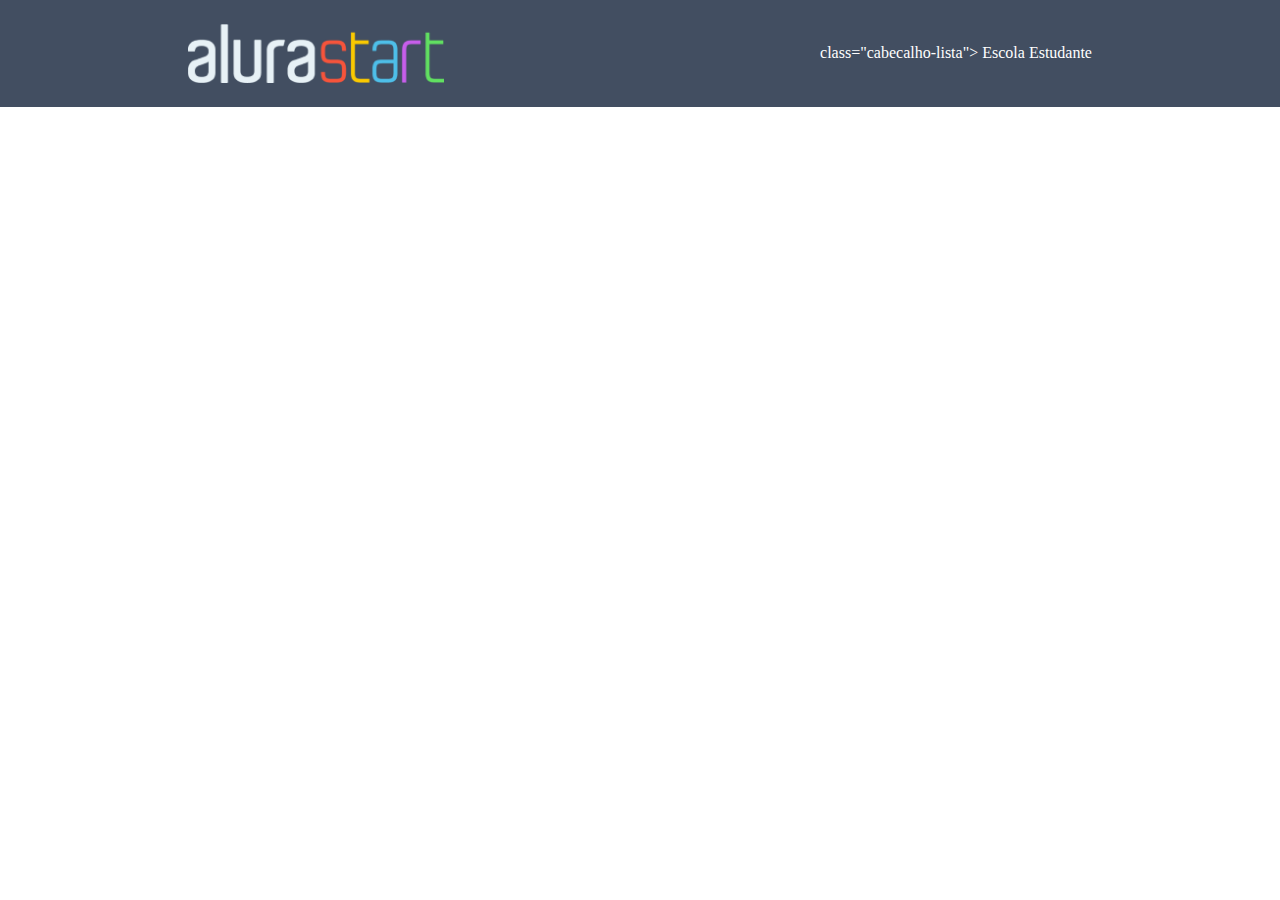
==== index.html @ d8e9a2e6 "atatualizando a pagina" ====
<!DOCTYPE html>
<html lang="pt-br">
<head>
    <meta charset="UTF-8">
    <meta name="viewport" content="width=device-width, initial-scale=1.0">
    <title>yuri dos jogos</title>
    <link rel="stylesheet" href="style.css">
</head>
<body>
    <header class="cabecalho">
        <img  class="cabecalho-imagem"src="alurastart logo 1.png" alt="logo da alura">
        
        <ul>class="cabecalho-lista">
            <li"cabecalho-lista">Escola</li>
            <li"cabecalho-lista">Estudante</li>
        </ul>
    </header>
</body>
</html>
---- style.css ----
*{
    margin: 0;
    padding: 0;
}

header {
    background-color: #424E61;
    color: white;
}

.cabecalho-imagem{
    width: 20%;
}

.cabecalho {
    background-color: #424E61;
    color: white;
    display: flex;
    justify-content: space-around;
    align-items: center;
    padding: 24px 0;
}

.cabecalho-lista-item{
    display: inline-block;
    margin: 0 16px;
    font-size: 24px;
}
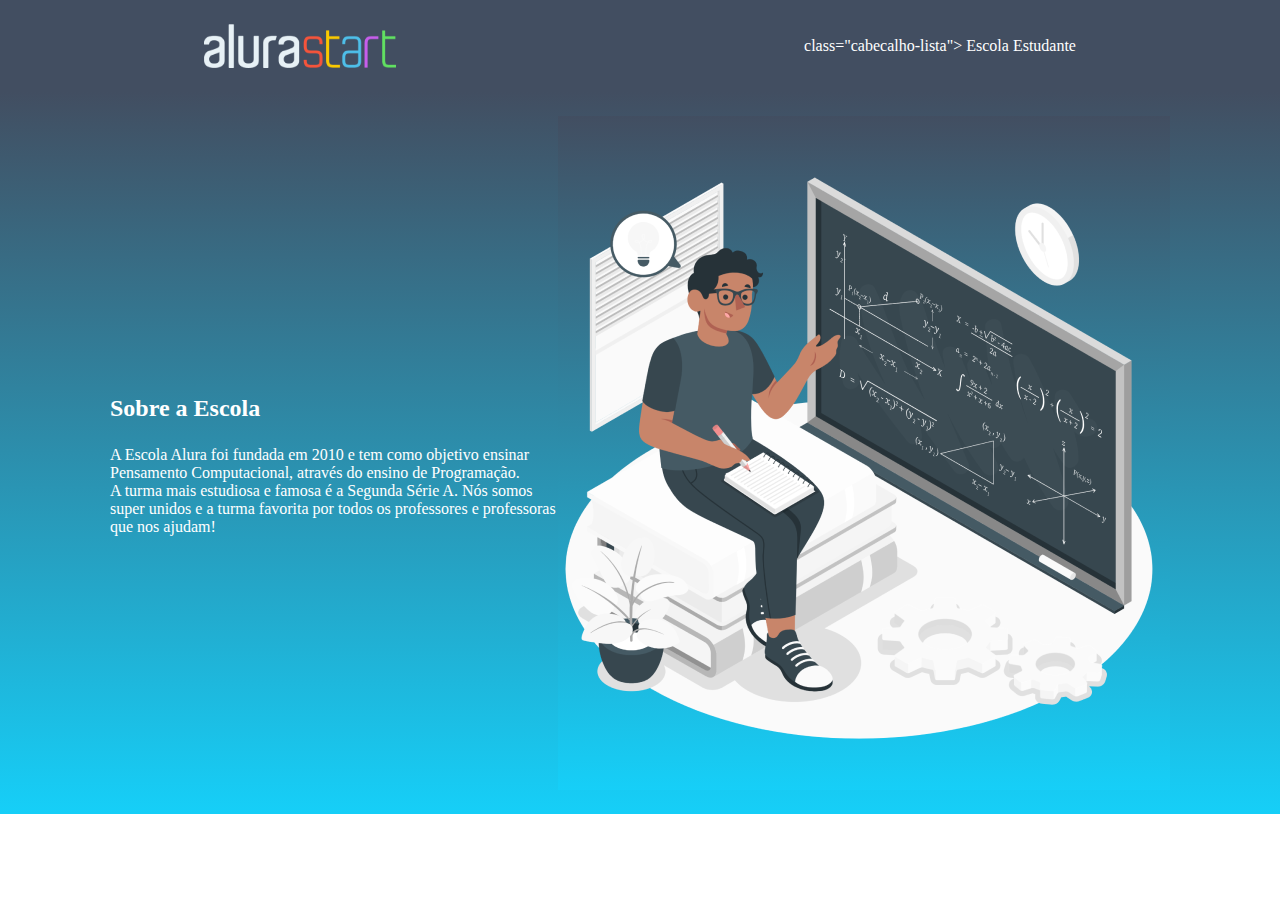
==== commit dbfe3b26: "PAGINA FINAL" ====
--- a/index.html
+++ b/index.html
@@ -15,5 +15,15 @@
             <li"cabecalho-lista">Estudante</li>
         </ul>
     </header>
+
+    <section class="escola">
+        <div class="escola-div-conteudo">
+            <h2 class="escola-titulo">Sobre a Escola</h2>
+            <p class="escola-texto-um">A Escola Alura foi fundada em 2010 e tem como objetivo ensinar Pensamento Computacional, através do ensino de  Programação.</p>
+            <p class="escola-texto-dois">A turma mais estudiosa e famosa é a Segunda Série A. Nós somos super unidos e a turma favorita por todos os professores e professoras que nos ajudam!</p>
+        </div>
+        <img src="Formula-amico-1.png" alt="professor no quadro" class="escola">
+    </section>
+    
 </body>
 </html>--- a/style.css
+++ b/style.css
@@ -1,15 +1,6 @@
-*{
+* {
     margin: 0;
     padding: 0;
-}
-
-header {
-    background-color: #424E61;
-    color: white;
-}
-
-.cabecalho-imagem{
-    width: 20%;
 }
 
 .cabecalho {
@@ -21,8 +12,32 @@
     padding: 24px 0;
 }
 
+.cabecalho-imagem{
+    width: 15%;
+}
+
 .cabecalho-lista-item{
     display: inline-block;
     margin: 0 16px;
-    font-size: 24px;
+    font-size: 20px;
 }
+
+.escola-imagem{
+    width: 25%;
+}
+
+.escola{
+    background-image: linear-gradient(#424E61,#16CFF8);
+    color:white;
+    display: flex;
+    justify-content: center;
+    align-items: center;
+    padding: 24px 0;
+}
+
+.escola-div-conteudo{
+    width: 35%;
+}
+.escola-titulo{
+    padding: 24px 0;
+}
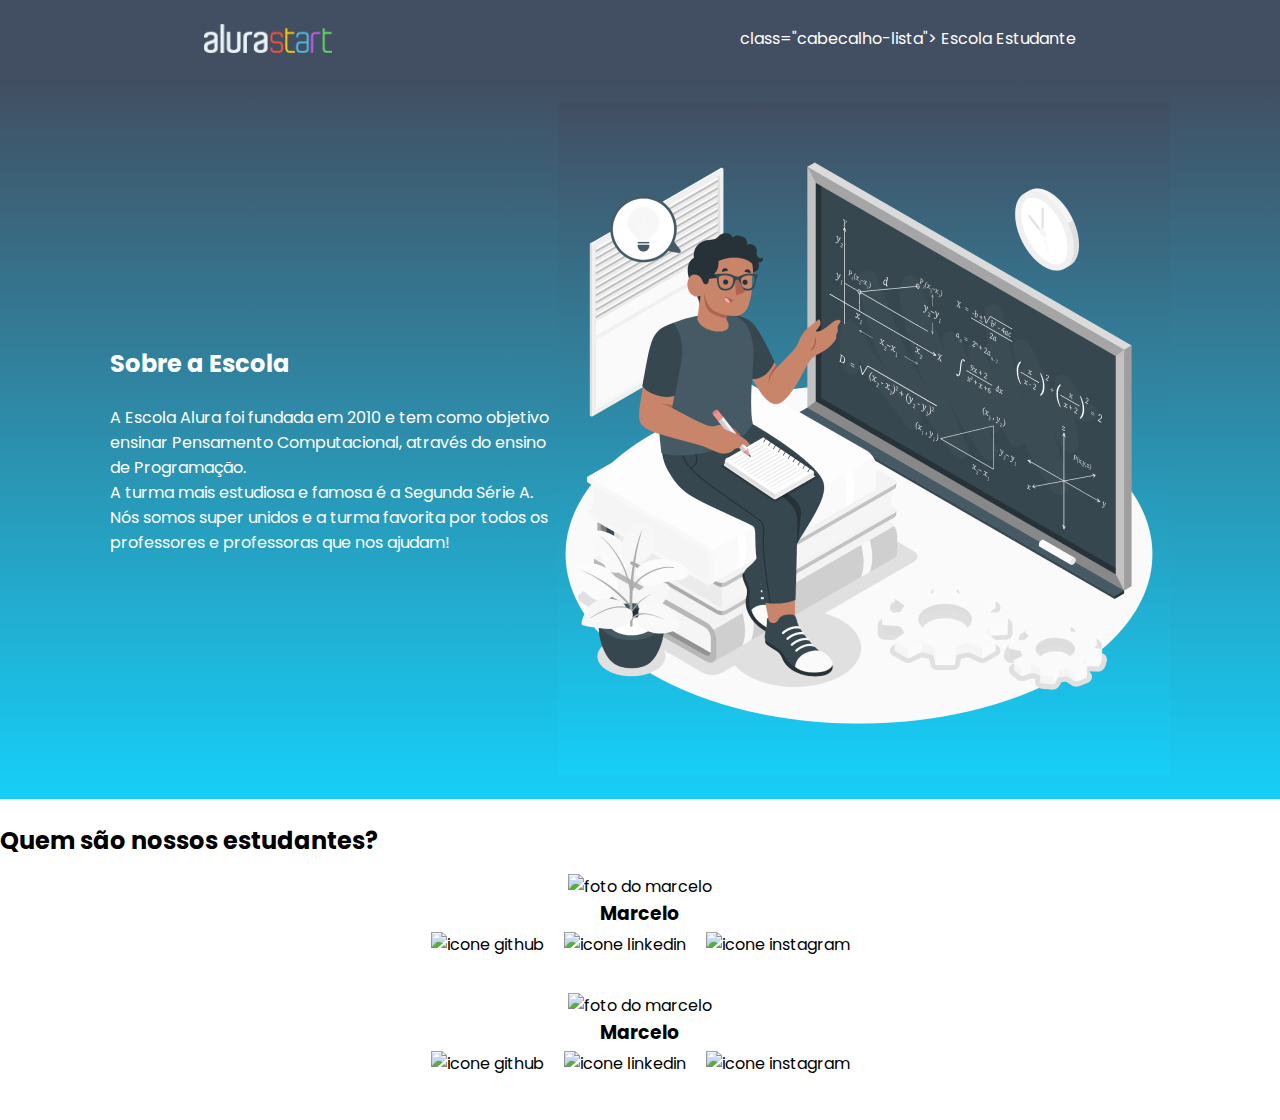
==== commit 5c50dda1: "adicionando estadantes" ====
--- a/index.html
+++ b/index.html
@@ -5,6 +5,9 @@
     <meta name="viewport" content="width=device-width, initial-scale=1.0">
     <title>yuri dos jogos</title>
     <link rel="stylesheet" href="style.css">
+    <link rel="preconnect" href="https://fonts.googleapis.com">
+    <link rel="preconnect" href="https://fonts.gstatic.com" crossorigin>
+    <link href="https://fonts.googleapis.com/css2?family=Poppins&display=swap" rel="stylesheet">
 </head>
 <body>
     <header class="cabecalho">
@@ -24,6 +27,23 @@
         </div>
         <img src="Formula-amico-1.png" alt="professor no quadro" class="escola">
     </section>
+    <section class="estudante">
+        <h2 class="estudante-titulo">Quem são nossos estudantes?</h2>
+        <div class="estudante-div">
+            <img class="estudante-imagem" src="Marcelo.jpeg" alt="foto do marcelo">
+            <h3 class="estudante-nome">Marcelo</h3>
+            <img class="estudante-icone" src="github.png" alt="icone github">
+            <img class="estudante-icone" src="linkedin.png" alt="icone linkedin">
+            <img class="estudante-icone" src="instagram.png" alt="icone instagram">
+        </div>
+        <div class="estudante-div">
+            <img class="estudante-imagem" src="Marcelo.jpeg" alt="foto do marcelo">
+            <h3 class="estudante-nome">Marcelo</h3>
+            <img class="estudante-icone" src="github.png" alt="icone github">
+            <img class="estudante-icone" src="linkedin.png" alt="icone linkedin">
+            <img class="estudante-icone" src="instagram.png" alt="icone instagram">
+        </div>
+    </section>
     
 </body>
 </html>--- a/style.css
+++ b/style.css
@@ -1,8 +1,10 @@
-* {
+*{
     margin: 0;
     padding: 0;
 }
-
+body {
+    font-family: 'Poppins', sans-serif;
+}
 .cabecalho {
     background-color: #424E61;
     color: white;
@@ -13,13 +15,13 @@
 }
 
 .cabecalho-imagem{
-    width: 15%;
+    width: 10%;
 }
 
 .cabecalho-lista-item{
     display: inline-block;
     margin: 0 16px;
-    font-size: 20px;
+    font-size: 16px;
 }
 
 .escola-imagem{
@@ -38,6 +40,26 @@
 .escola-div-conteudo{
     width: 35%;
 }
+
+
 .escola-titulo{
     padding: 24px 0;
 }
+
+.estudante{
+    padding: 24px 0;
+}
+
+.estudante-imagem{
+    width: 120px;
+}
+
+.estudante-icone{
+    width: 24px;
+    padding: 4px 8px;
+}
+
+.estudante-div{
+    text-align: center;
+    padding: 16px 0;
+}
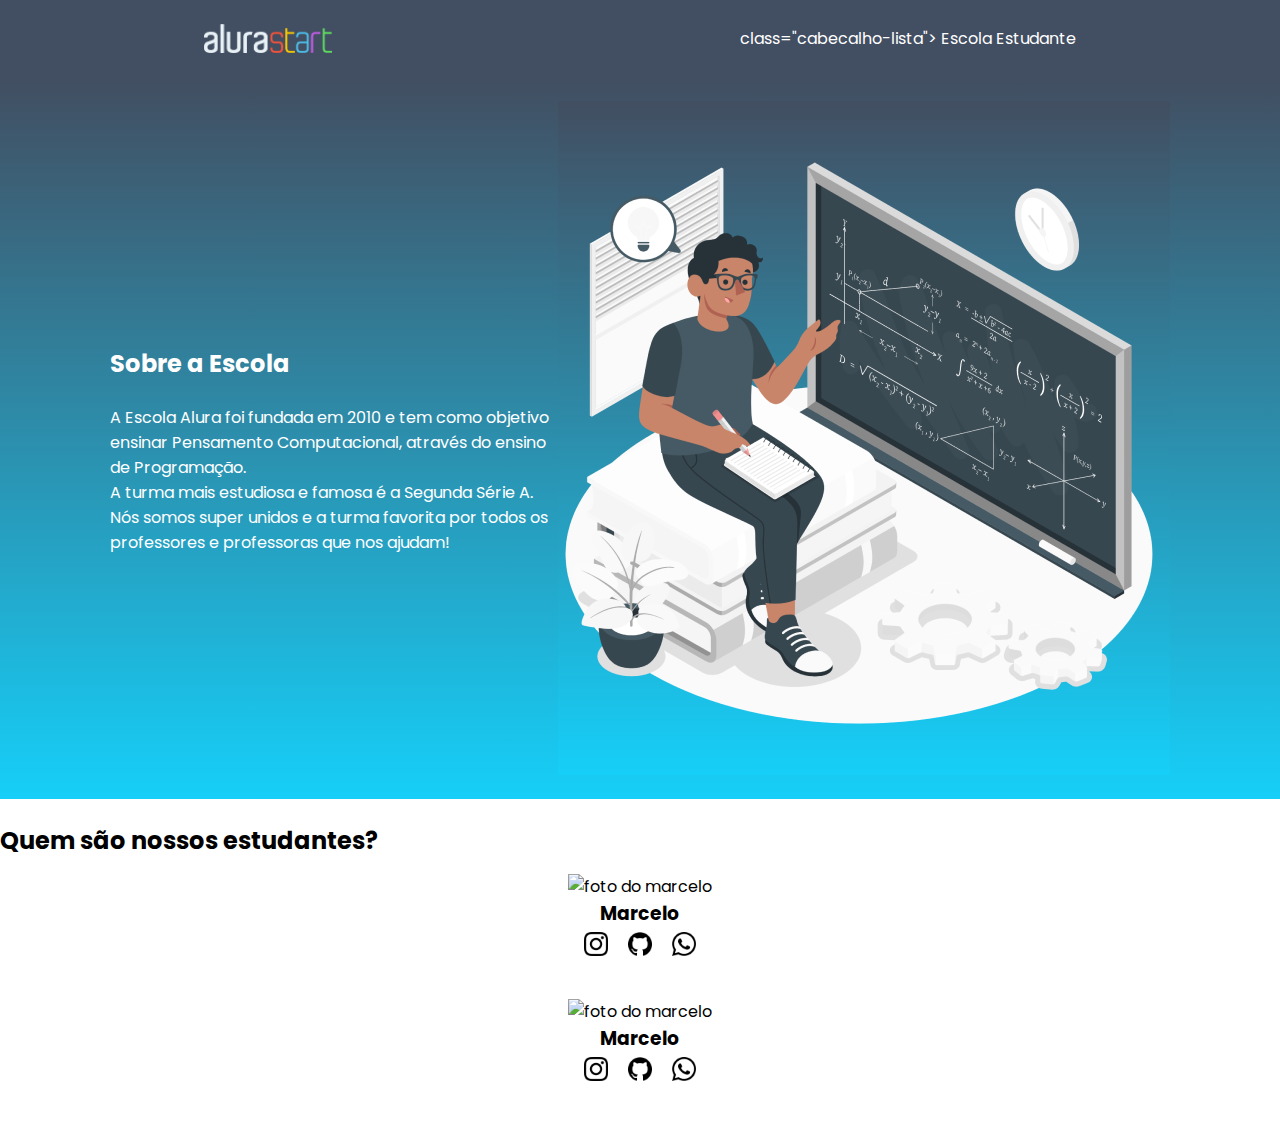
==== commit 3d204c98: "altERndo icones" ====
--- a/index.html
+++ b/index.html
@@ -32,16 +32,16 @@
         <div class="estudante-div">
             <img class="estudante-imagem" src="Marcelo.jpeg" alt="foto do marcelo">
             <h3 class="estudante-nome">Marcelo</h3>
+            <img class="estudante-icone" src="instagram.png" alt="icone instagram">
             <img class="estudante-icone" src="github.png" alt="icone github">
-            <img class="estudante-icone" src="linkedin.png" alt="icone linkedin">
-            <img class="estudante-icone" src="instagram.png" alt="icone instagram">
+            <img class="estudante-icone" src="whatsapp.png" alt="icone whatsapp">
         </div>
         <div class="estudante-div">
             <img class="estudante-imagem" src="Marcelo.jpeg" alt="foto do marcelo">
             <h3 class="estudante-nome">Marcelo</h3>
+            <img class="estudante-icone" src="instagram.png" alt="icone instagram">
             <img class="estudante-icone" src="github.png" alt="icone github">
-            <img class="estudante-icone" src="linkedin.png" alt="icone linkedin">
-            <img class="estudante-icone" src="instagram.png" alt="icone instagram">
+            <img class="estudante-icone" src="whatsapp.png" alt="icone whatsapp">
         </div>
     </section>
     
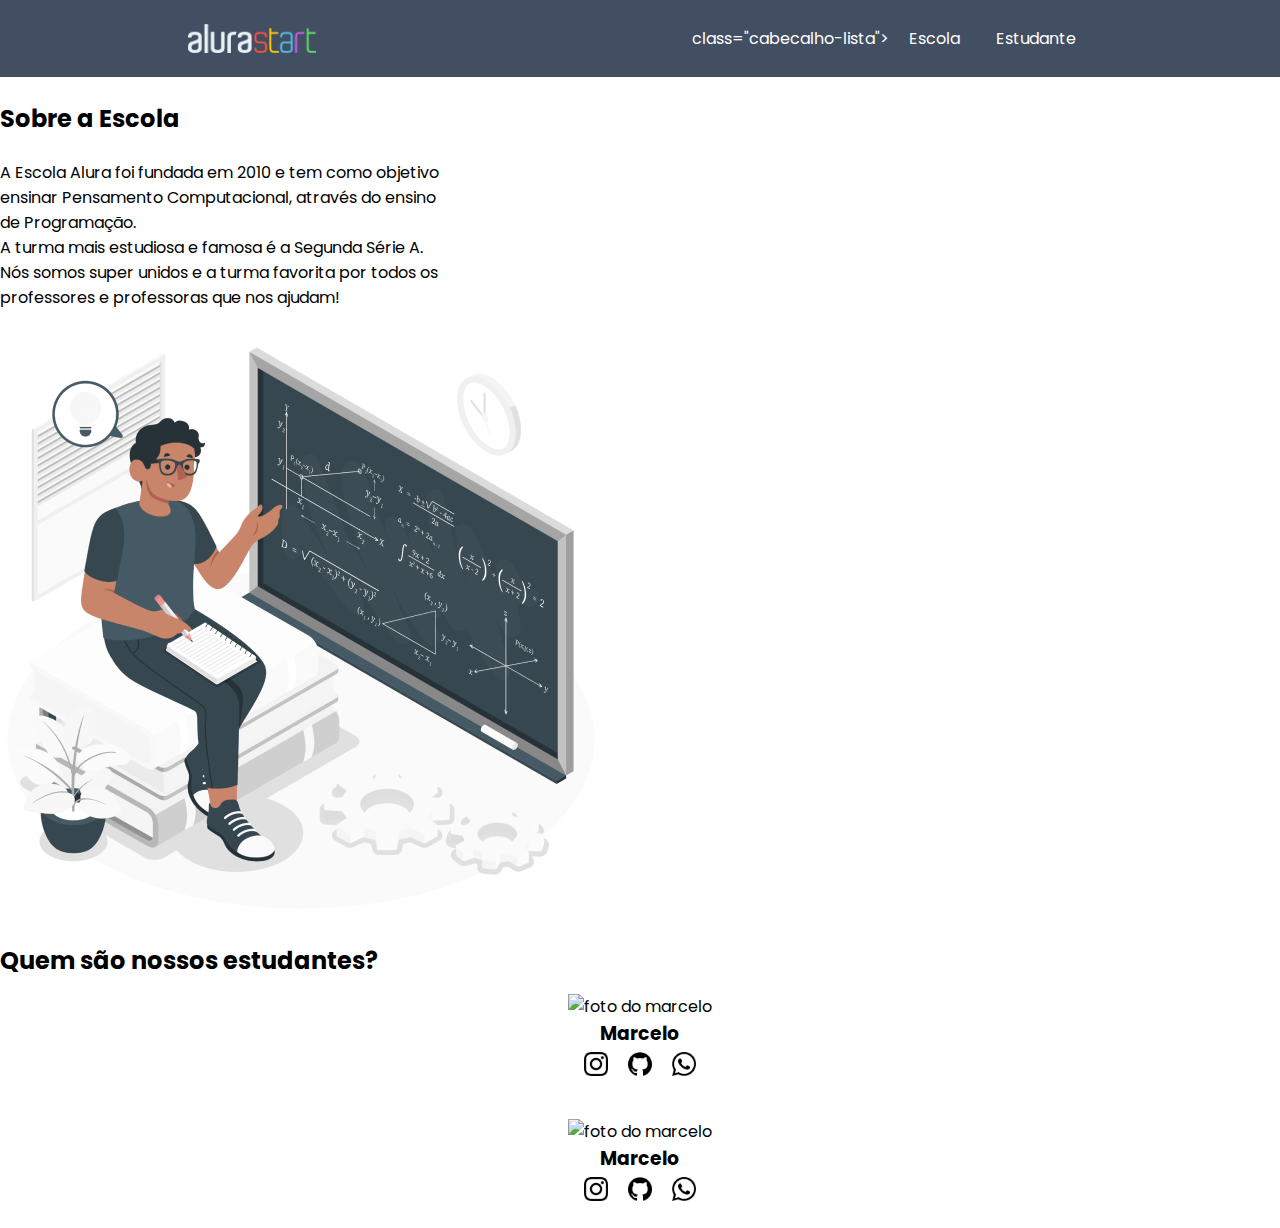
==== commit d58424fd: "alterando cabeçalho" ====
--- a/index.html
+++ b/index.html
@@ -14,8 +14,8 @@
         <img  class="cabecalho-imagem"src="alurastart logo 1.png" alt="logo da alura">
         
         <ul>class="cabecalho-lista">
-            <li"cabecalho-lista">Escola</li>
-            <li"cabecalho-lista">Estudante</li>
+            <li class="cabecalho-lista-item"><a href="#escola">Escola</a></li>
+            <li class="cabecalho-lista-item"><a href="#estudante">Estudante</a></li>
         </ul>
     </header>
 
--- a/style.css
+++ b/style.css
@@ -28,8 +28,8 @@
     width: 25%;
 }
 
-.escola{
-    background-image: linear-gradient(#424E61,#16CFF8);
+#escola{
+    background-image: linear-gradient(#424E61,l#16CFF8);
     color:white;
     display: flex;
     justify-content: center;
@@ -46,7 +46,7 @@
     padding: 24px 0;
 }
 
-.estudante{
+#estudante{
     padding: 24px 0;
 }
 
@@ -63,3 +63,8 @@
     text-align: center;
     padding: 16px 0;
 }
+
+.cabecalho-lista-item a{
+    text-decoration: none; 
+    color: white;
+}
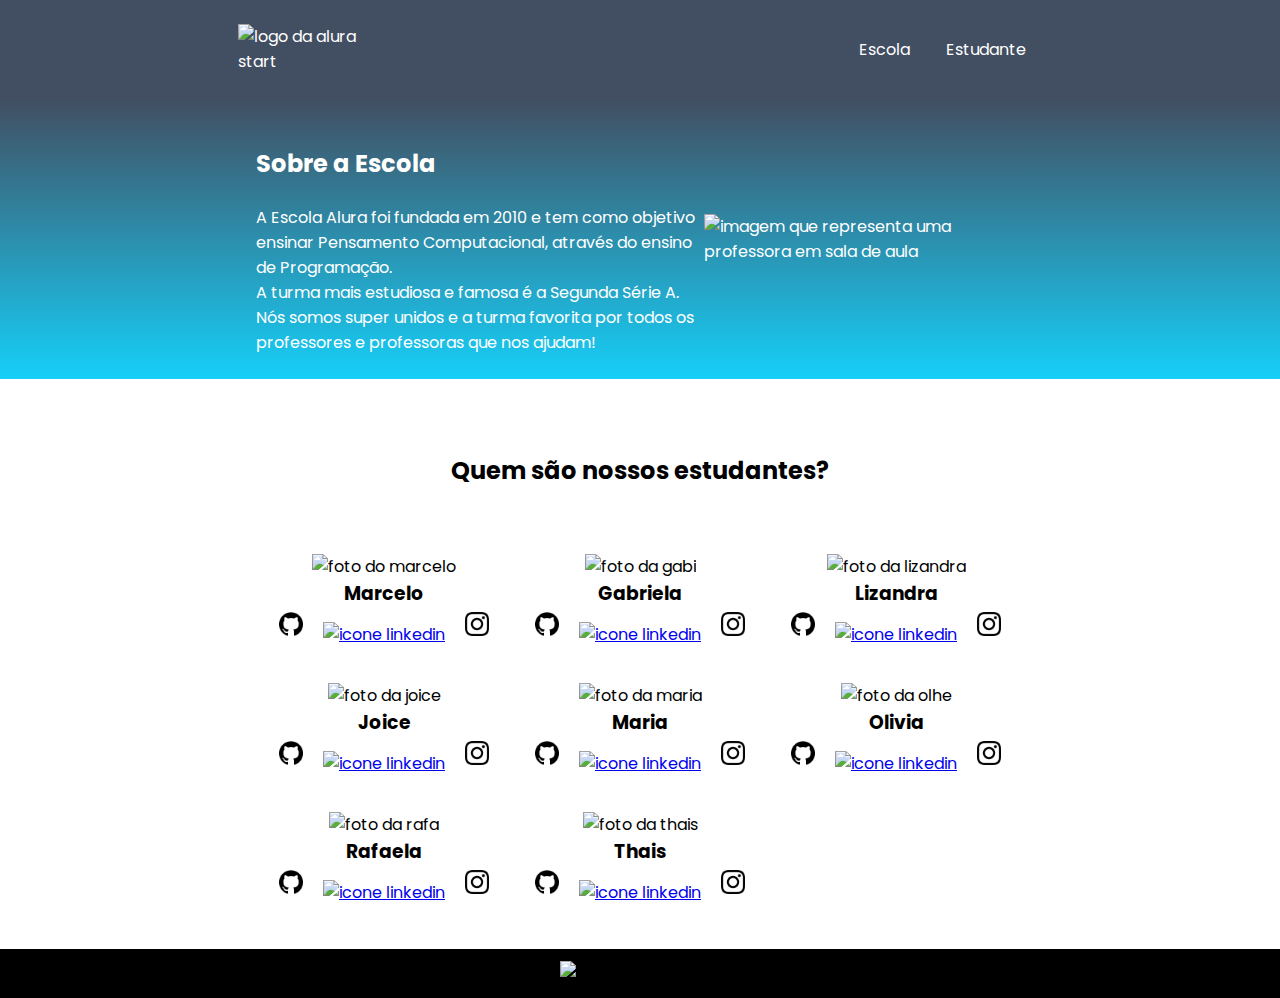
==== commit 1313f927: "finalizando estrutura" ====
--- a/index.html
+++ b/index.html
@@ -1,9 +1,10 @@
 <!DOCTYPE html>
-<html lang="pt-br">
+<html lang="en">
 <head>
     <meta charset="UTF-8">
+    <meta http-equiv="X-UA-Compatible" content="IE=edge">
     <meta name="viewport" content="width=device-width, initial-scale=1.0">
-    <title>yuri dos jogos</title>
+    <title>Equipe Alura Start</title>
     <link rel="stylesheet" href="style.css">
     <link rel="preconnect" href="https://fonts.googleapis.com">
     <link rel="preconnect" href="https://fonts.gstatic.com" crossorigin>
@@ -11,39 +12,89 @@
 </head>
 <body>
     <header class="cabecalho">
-        <img  class="cabecalho-imagem"src="alurastart logo 1.png" alt="logo da alura">
-        
-        <ul>class="cabecalho-lista">
-            <li class="cabecalho-lista-item"><a href="#escola">Escola</a></li>
-            <li class="cabecalho-lista-item"><a href="#estudante">Estudante</a></li>
+        <img class="cabecalho-imagem" src="alurastart logo.png" alt="logo da alura start">
+        <ul class="cabecalho-lista">
+            <li class="cabecalho-lista-item">Escola</li>
+            <li class="cabecalho-lista-item">Estudante</li>
         </ul>
     </header>
-
     <section class="escola">
         <div class="escola-div-conteudo">
             <h2 class="escola-titulo">Sobre a Escola</h2>
             <p class="escola-texto-um">A Escola Alura foi fundada em 2010 e tem como objetivo ensinar Pensamento Computacional, através do ensino de  Programação.</p>
             <p class="escola-texto-dois">A turma mais estudiosa e famosa é a Segunda Série A. Nós somos super unidos e a turma favorita por todos os professores e professoras que nos ajudam!</p>
         </div>
-        <img src="Formula-amico-1.png" alt="professor no quadro" class="escola">
+        <img class="escola-imagem" src="Formula-bro.png" alt="imagem que representa uma professora em sala de aula">
     </section>
     <section class="estudante">
         <h2 class="estudante-titulo">Quem são nossos estudantes?</h2>
+        <div class="estudante-todos">
+        <span></span>
         <div class="estudante-div">
             <img class="estudante-imagem" src="Marcelo.jpeg" alt="foto do marcelo">
             <h3 class="estudante-nome">Marcelo</h3>
-            <img class="estudante-icone" src="instagram.png" alt="icone instagram">
-            <img class="estudante-icone" src="github.png" alt="icone github">
-            <img class="estudante-icone" src="whatsapp.png" alt="icone whatsapp">
+            <a href="https://github.com/marcelopaludetto"><img class="estudante-icone" src="github.png" alt="icone github"></a>
+            <a href="https://linkedin.com/marcelopaludetto"><img class="estudante-icone" src="linkedin.png" alt="icone linkedin"></a>
+            <a href="https://instagram.com/marcelopaludetto"><img class="estudante-icone" src="instagram.png" alt="icone instagram"></a>
         </div>
         <div class="estudante-div">
-            <img class="estudante-imagem" src="Marcelo.jpeg" alt="foto do marcelo">
-            <h3 class="estudante-nome">Marcelo</h3>
-            <img class="estudante-icone" src="instagram.png" alt="icone instagram">
+            <img class="estudante-imagem" src="Gabi.jpg" alt="foto da gabi">
+            <h3 class="estudante-nome">Gabriela</h3>
+            <a href="https://github.com/GabrielaM-L"><img class="estudante-icone" src="github.png" alt="icone github"></a>
+            <a href="https://www.linkedin.com/in/gabriela-marcomini-de-lima/"><img class="estudante-icone" src="linkedin.png" alt="icone linkedin"></a>
+            <a href="https://www.instagram.com/gabriela_marcomini/"><img class="estudante-icone" src="instagram.png" alt="icone instagram"></a>
+        </div>
+        <div class="estudante-div">
+            <img class="estudante-imagem" src="Liz.jpg" alt="foto da lizandra">
+            <h3 class="estudante-nome">Lizandra</h3>
+            <a href="https://github.com/LizandraDuarte40"><img class="estudante-icone" src="github.png" alt="icone github"></a>
+            <a href="https://www.linkedin.com/in/lizandrarlm-duarte/"><img class="estudante-icone" src="linkedin.png" alt="icone linkedin"></a>
+            <a href="https://www.instagram.com/lizandrarlm"><img class="estudante-icone" src="instagram.png" alt="icone instagram"></a>
+        </div>
+        <span></span>
+        <span></span>
+        <div class="estudante-div">
+            <img class="estudante-imagem" src="Joice.jpg" alt="foto da joice">
+            <h3 class="estudante-nome">Joice</h3>
+            <a href="https://github.com/JoiceAlura"><img class="estudante-icone" src="github.png" alt="icone github"></a>
+            <a href="https://www.linkedin.com/in/joicebarbaresco/"><img class="estudante-icone" src="linkedin.png" alt="icone linkedin"></a>
+            <a href="https://www.instagram.com/joicebarbaresco/"><img class="estudante-icone" src="instagram.png" alt="icone instagram"></a>
+        </div>
+        <div class="estudante-div">
+            <img class="estudante-imagem" src="Maria.jpg" alt="foto da maria">
+            <h3 class="estudante-nome">Maria</h3>
+            <a href="https://github.com/MagePSR"><img class="estudante-icone" src="github.png" alt="icone github"></a>
+            <a href="https://www.linkedin.com/in/mariageovanna"><img class="estudante-icone" src="linkedin.png" alt="icone linkedin"></a>
+            <a href="https://www.instagram.com/magpsr/"><img class="estudante-icone" src="instagram.png" alt="icone instagram"></a>
+        </div>
+        <div class="estudante-div">
+            <img class="estudante-imagem" src="Olivia.jpg" alt="foto da olhe">
+            <h3 class="estudante-nome">Olivia</h3>
             <img class="estudante-icone" src="github.png" alt="icone github">
-            <img class="estudante-icone" src="whatsapp.png" alt="icone whatsapp">
+            <a href="https://www.linkedin.com/in/olhe/"><img class="estudante-icone" src="linkedin.png" alt="icone linkedin"></a>
+            <a href="https://github.com/olhe12"><img class="estudante-icone" src="instagram.png" alt="icone instagram"></a>
         </div>
+        <span></span>
+        <span></span>
+        <div class="estudante-div">
+            <img class="estudante-imagem" src="Rafa.jpg" alt="foto da rafa">
+            <h3 class="estudante-nome">Rafaela</h3>
+            <a href="https://github.com/rafaelamunhoz12"><img class="estudante-icone" src="github.png" alt="icone github"></a>
+            <a href="http://linkedin.com/in/rafaela-felix-munhoz-oliveira-02160a10a"><img class="estudante-icone" src="linkedin.png" alt="icone linkedin"></a>
+            <a href="https://www.instagram.com/rafafmo/"><img class="estudante-icone" src="instagram.png" alt="icone instagram"></a>
+        </div>
+        <div class="estudante-div">
+            <img class="estudante-imagem" src="Thais.jpg" alt="foto da thais">
+            <h3 class="estudante-nome">Thais</h3>
+            <a href="https://github.com/Thaispianucci"><img class="estudante-icone" src="github.png" alt="icone github"></a>
+            <a href="https://www.linkedin.com/in/thais-pianucci-benedicto-54a9a416/"><img class="estudante-icone" src="linkedin.png" alt="icone linkedin"></a>
+            <a href="https://www.instagram.com/thaispianucci/"><img class="estudante-icone" src="instagram.png" alt="icone instagram"></a>
+        </div>
+
+    </div>
     </section>
-    
+    <footer class="rodape">
+        <img class="rodape-imagem"src="alurastart logo.png" alt="logo da alura start">
+    </footer>
 </body>
 </html>--- a/style.css
+++ b/style.css
@@ -28,8 +28,8 @@
     width: 25%;
 }
 
-#escola{
-    background-image: linear-gradient(#424E61,l#16CFF8);
+.escola{
+    background-image: linear-gradient(#424E61,#16CFF8);
     color:white;
     display: flex;
     justify-content: center;
@@ -46,7 +46,7 @@
     padding: 24px 0;
 }
 
-#estudante{
+.estudante{
     padding: 24px 0;
 }
 
@@ -64,7 +64,23 @@
     padding: 16px 0;
 }
 
-.cabecalho-lista-item a{
-    text-decoration: none; 
-    color: white;
+.estudante-titulo{
+    text-align: center;
+    padding: 50px 0;
 }
+
+.estudante-todos{
+    display: grid;
+    grid-template-columns: 20% 20% 20% 20% 20%;
+}
+
+.rodape{
+    background-color: black;
+    text-align: center;
+}
+
+.rodape-imagem{
+    height: 60px;
+    padding: 12px 0;
+   
+}
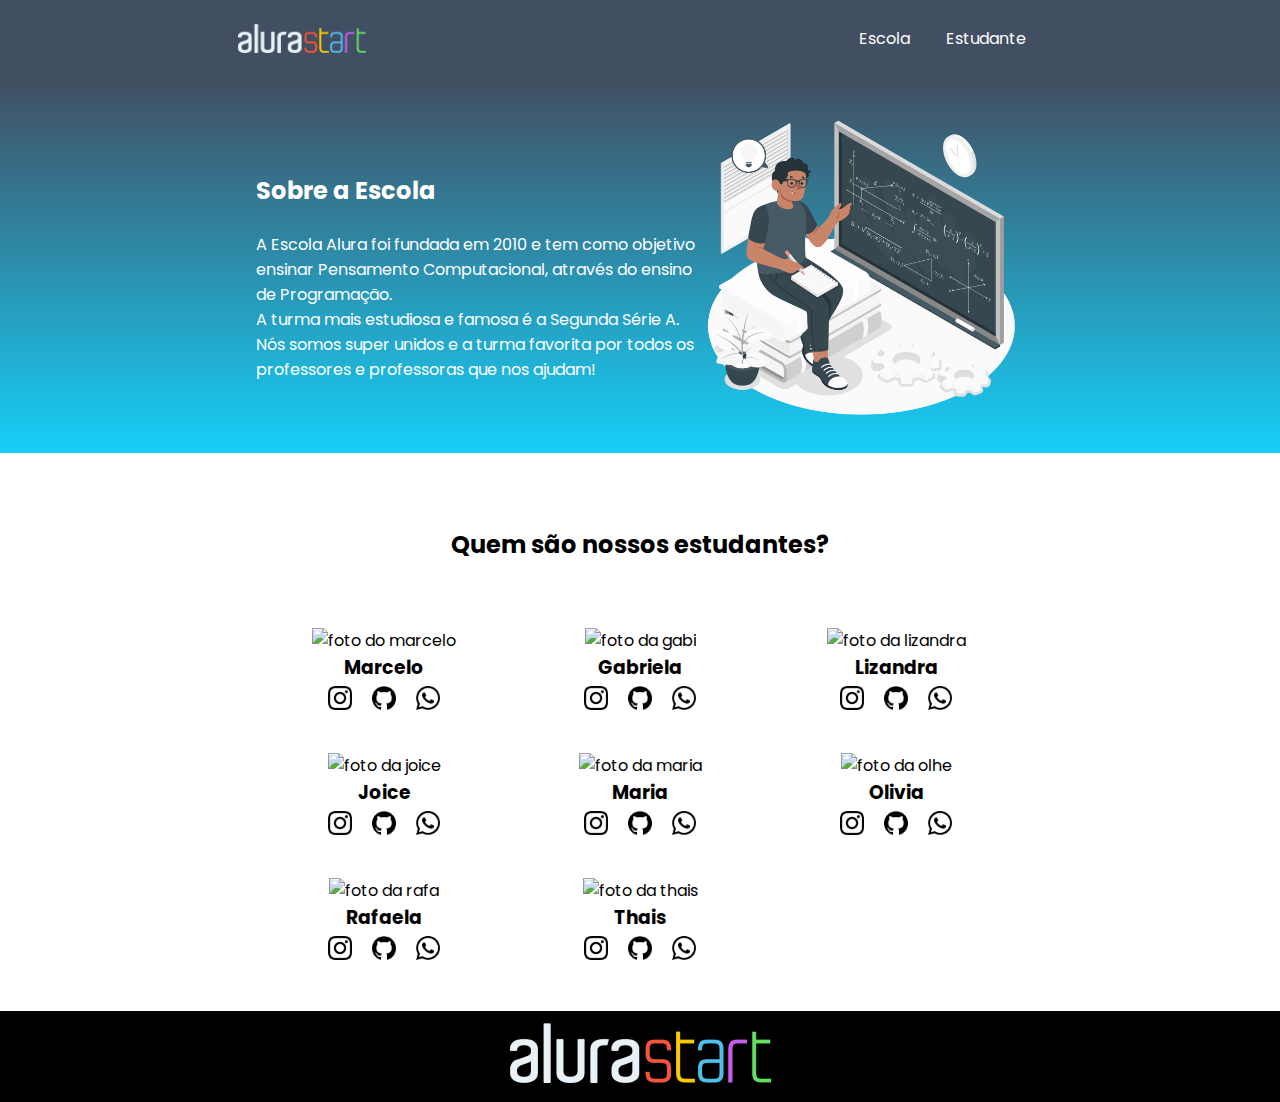
==== commit 78dc6d74: "corrigindo imagem" ====
--- a/index.html
+++ b/index.html
@@ -1,5 +1,5 @@
 <!DOCTYPE html>
-<html lang="en">
+<html lang="pt-br">
 <head>
     <meta charset="UTF-8">
     <meta http-equiv="X-UA-Compatible" content="IE=edge">
@@ -12,7 +12,7 @@
 </head>
 <body>
     <header class="cabecalho">
-        <img class="cabecalho-imagem" src="alurastart logo.png" alt="logo da alura start">
+        <img class="cabecalho-imagem" src="alurastart logo 1.png" alt="logo da alura start">
         <ul class="cabecalho-lista">
             <li class="cabecalho-lista-item">Escola</li>
             <li class="cabecalho-lista-item">Estudante</li>
@@ -24,7 +24,7 @@
             <p class="escola-texto-um">A Escola Alura foi fundada em 2010 e tem como objetivo ensinar Pensamento Computacional, através do ensino de  Programação.</p>
             <p class="escola-texto-dois">A turma mais estudiosa e famosa é a Segunda Série A. Nós somos super unidos e a turma favorita por todos os professores e professoras que nos ajudam!</p>
         </div>
-        <img class="escola-imagem" src="Formula-bro.png" alt="imagem que representa uma professora em sala de aula">
+        <img class="escola-imagem" src="Formula-amico-1.png" alt="imagem que representa uma professora em sala de aula">
     </section>
     <section class="estudante">
         <h2 class="estudante-titulo">Quem são nossos estudantes?</h2>
@@ -33,68 +33,68 @@
         <div class="estudante-div">
             <img class="estudante-imagem" src="Marcelo.jpeg" alt="foto do marcelo">
             <h3 class="estudante-nome">Marcelo</h3>
-            <a href="https://github.com/marcelopaludetto"><img class="estudante-icone" src="github.png" alt="icone github"></a>
-            <a href="https://linkedin.com/marcelopaludetto"><img class="estudante-icone" src="linkedin.png" alt="icone linkedin"></a>
-            <a href="https://instagram.com/marcelopaludetto"><img class="estudante-icone" src="instagram.png" alt="icone instagram"></a>
+            <a href="https://github.com/marcelopaludetto"><img class="estudante-icone" src="instagram.png" alt="icone instagram"></a>
+            <a href="https://linkedin.com/marcelopaludetto"><img class="estudante-icone" src="github.png" alt="icone github"></a>
+            <a href="https://instagram.com/marcelopaludetto"><img class="estudante-icone" src="whatsapp.png" alt="icone whatsapp"></a>
         </div>
         <div class="estudante-div">
             <img class="estudante-imagem" src="Gabi.jpg" alt="foto da gabi">
             <h3 class="estudante-nome">Gabriela</h3>
-            <a href="https://github.com/GabrielaM-L"><img class="estudante-icone" src="github.png" alt="icone github"></a>
-            <a href="https://www.linkedin.com/in/gabriela-marcomini-de-lima/"><img class="estudante-icone" src="linkedin.png" alt="icone linkedin"></a>
-            <a href="https://www.instagram.com/gabriela_marcomini/"><img class="estudante-icone" src="instagram.png" alt="icone instagram"></a>
+            <a href="https://github.com/GabrielaM-L"><img class="estudante-icone" src="instagram.png" alt="icone instagram"></a>
+            <a href="https://www.linkedin.com/in/gabriela-marcomini-de-lima/"><img class="estudante-icone" src="github.png" alt="icone github"></a>
+            <a href="https://www.instagram.com/gabriela_marcomini/"><img class="estudante-icone" src="whatsapp.png" alt="icone whatsapp"></a>
         </div>
         <div class="estudante-div">
             <img class="estudante-imagem" src="Liz.jpg" alt="foto da lizandra">
             <h3 class="estudante-nome">Lizandra</h3>
-            <a href="https://github.com/LizandraDuarte40"><img class="estudante-icone" src="github.png" alt="icone github"></a>
-            <a href="https://www.linkedin.com/in/lizandrarlm-duarte/"><img class="estudante-icone" src="linkedin.png" alt="icone linkedin"></a>
-            <a href="https://www.instagram.com/lizandrarlm"><img class="estudante-icone" src="instagram.png" alt="icone instagram"></a>
+            <a href="https://github.com/LizandraDuarte40"><img class="estudante-icone" src="instagram.png" alt="icone instagram"></a>
+            <a href="https://www.linkedin.com/in/lizandrarlm-duarte/"><img class="estudante-icone" src="github.png" alt="icone github"></a>
+            <a href="https://www.instagram.com/lizandrarlm"><img class="estudante-icone" src="whatsapp.png" alt="icone whatsapp"></a>
         </div>
         <span></span>
         <span></span>
         <div class="estudante-div">
             <img class="estudante-imagem" src="Joice.jpg" alt="foto da joice">
             <h3 class="estudante-nome">Joice</h3>
-            <a href="https://github.com/JoiceAlura"><img class="estudante-icone" src="github.png" alt="icone github"></a>
-            <a href="https://www.linkedin.com/in/joicebarbaresco/"><img class="estudante-icone" src="linkedin.png" alt="icone linkedin"></a>
-            <a href="https://www.instagram.com/joicebarbaresco/"><img class="estudante-icone" src="instagram.png" alt="icone instagram"></a>
+            <a href="https://github.com/JoiceAlura"><img class="estudante-icone" src="instagram.png" alt="icone instagram"></a>
+            <a href="https://www.linkedin.com/in/joicebarbaresco/"><img class="estudante-icone" src="github.png" alt="icone github"></a>
+            <a href="https://www.instagram.com/joicebarbaresco/"><img class="estudante-icone" src="whatsapp.png" alt="icone whatsapp"></a>
         </div>
         <div class="estudante-div">
             <img class="estudante-imagem" src="Maria.jpg" alt="foto da maria">
             <h3 class="estudante-nome">Maria</h3>
-            <a href="https://github.com/MagePSR"><img class="estudante-icone" src="github.png" alt="icone github"></a>
-            <a href="https://www.linkedin.com/in/mariageovanna"><img class="estudante-icone" src="linkedin.png" alt="icone linkedin"></a>
-            <a href="https://www.instagram.com/magpsr/"><img class="estudante-icone" src="instagram.png" alt="icone instagram"></a>
+            <a href="https://github.com/MagePSR"><img class="estudante-icone" src="instagram.png" alt="icone instagram"></a>
+            <a href="https://www.linkedin.com/in/mariageovanna"><img class="estudante-icone" src="github.png" alt="icone github"></a>
+            <a href="https://www.instagram.com/magpsr/"><img class="estudante-icone" src="whatsapp.png" alt="icone whatsapp"></a>
         </div>
         <div class="estudante-div">
             <img class="estudante-imagem" src="Olivia.jpg" alt="foto da olhe">
             <h3 class="estudante-nome">Olivia</h3>
-            <img class="estudante-icone" src="github.png" alt="icone github">
-            <a href="https://www.linkedin.com/in/olhe/"><img class="estudante-icone" src="linkedin.png" alt="icone linkedin"></a>
-            <a href="https://github.com/olhe12"><img class="estudante-icone" src="instagram.png" alt="icone instagram"></a>
+            <img class="estudante-icone" src="instagram.png" alt="icone instagram">
+            <a href="https://www.linkedin.com/in/olhe/"><img class="estudante-icone" src="github.png" alt="icone github"></a>
+            <a href="https://github.com/olhe12"><img class="estudante-icone" src="whatsapp.png" alt="icone whatsapp"></a>
         </div>
         <span></span>
         <span></span>
         <div class="estudante-div">
             <img class="estudante-imagem" src="Rafa.jpg" alt="foto da rafa">
             <h3 class="estudante-nome">Rafaela</h3>
-            <a href="https://github.com/rafaelamunhoz12"><img class="estudante-icone" src="github.png" alt="icone github"></a>
-            <a href="http://linkedin.com/in/rafaela-felix-munhoz-oliveira-02160a10a"><img class="estudante-icone" src="linkedin.png" alt="icone linkedin"></a>
-            <a href="https://www.instagram.com/rafafmo/"><img class="estudante-icone" src="instagram.png" alt="icone instagram"></a>
+            <a href="https://github.com/rafaelamunhoz12"><img class="estudante-icone" src="instagram.png" alt="icone instagram"></a>
+            <a href="http://linkedin.com/in/rafaela-felix-munhoz-oliveira-02160a10a"><img class="estudante-icone" src="github.png" alt="icone github"></a>
+            <a href="https://www.instagram.com/rafafmo/"><img class="estudante-icone" src="whatsapp.png" alt="icone whatsapp"></a>
         </div>
         <div class="estudante-div">
             <img class="estudante-imagem" src="Thais.jpg" alt="foto da thais">
             <h3 class="estudante-nome">Thais</h3>
-            <a href="https://github.com/Thaispianucci"><img class="estudante-icone" src="github.png" alt="icone github"></a>
-            <a href="https://www.linkedin.com/in/thais-pianucci-benedicto-54a9a416/"><img class="estudante-icone" src="linkedin.png" alt="icone linkedin"></a>
-            <a href="https://www.instagram.com/thaispianucci/"><img class="estudante-icone" src="instagram.png" alt="icone instagram"></a>
+            <a href="https://github.com/Thaispianucci"><img class="estudante-icone" src="instagram.png" alt="icone instagram"></a>
+            <a href="https://www.linkedin.com/in/thais-pianucci-benedicto-54a9a416/"><img class="estudante-icone" src="github.png" alt="icone github"></a>
+            <a href="https://www.instagram.com/thaispianucci/"><img class="estudante-icone" src="whatsapp.png" alt="icone whatsapp"></a>
         </div>
 
     </div>
     </section>
     <footer class="rodape">
-        <img class="rodape-imagem"src="alurastart logo.png" alt="logo da alura start">
+        <img class="rodape-imagem"src="alurastart logo 1.png " alt="logo da alura start">
     </footer>
 </body>
 </html>